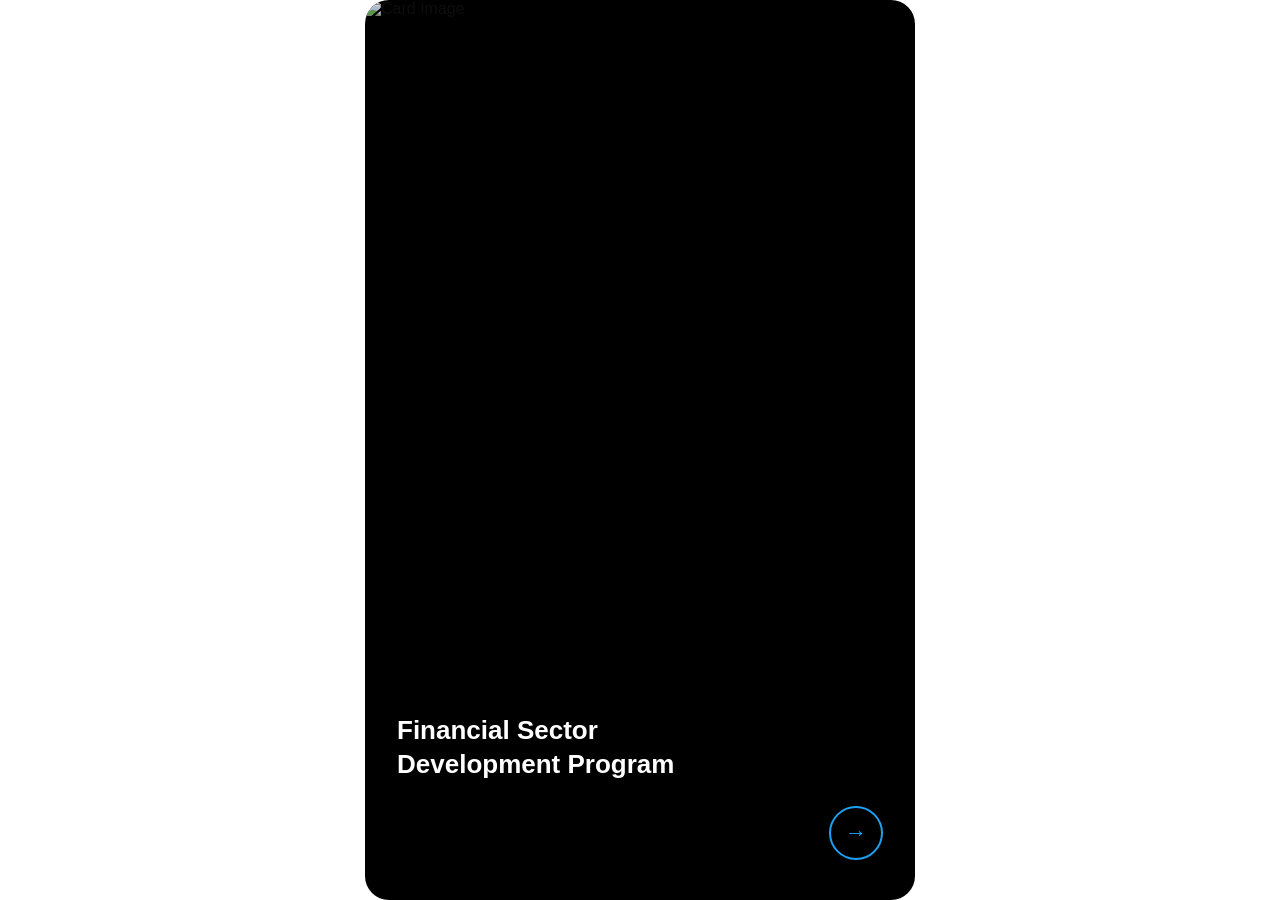
==== flip-card/index.html @ 2ab02c35 "Update and rename index.html to flip-card/index.html" ====
<!DOCTYPE html>  
<html lang="en">  
<head>  
  <meta charset="UTF-8">  
  <title>Flip Card Task</title> 
  <!-- CSS -->   
  <link rel="stylesheet" href="style.css">  
</head>  
<body>  
<div class="page-bg">  
<div class="card-wrapper">  

<input type="checkbox" id="flip" hidden>  
<div class="card">  

<!-- ================= FRONT ================= -->  
<div class="card-face card-front">  
 <img src="/image/front.jpg"alt="Card Image" class="card-image"  >  
  <div class="front-content">  
    <h2>  
  Financial Sector <br>  
  Development Program  
   </h2>  

    <label for="flip" class="arrow-btn">  
          →  
     </label>  
  </div>  
</div>  

<!-- ================= BACK ================= -->  
  <div class="card-face card-back">  

      <!-- logo -->  
<img src="/image/icon.png"alt="Logo"class="logo"  >  
 <h2>  
  Financial Sector <br>  
  Development Program  
  </h2>  

  <p>  
    The Program aims to develop a diversified and effective  
    financial sector to support the development of the  
    Saudi Arabia's economy.  
  </p>  

  <div class="back-footer">  
    <span>Read More</span>  

      <label for="flip" class="arrow-btn">  
          ←  
      </label>  
  </div>  

  </div>  

</div>  
</div>
</div>

</body> 

</html>
---- flip-card/style.css ----
* {
  margin: 0;
  padding: 0;
  box-sizing: border-box;
  font-family: Arial, sans-serif;
}

/*background image*/
.page-bg {
  min-height: 100vh;
  background-image: url("/image/background.jpg"); 
  background-size: cover;
  background-position: center;
  display: flex;
  justify-content: center;
  align-items: center;
}

/* place the card */
.card-wrapper {
  perspective: 1400px;
}

/* card*/
.card {
  width: 550px;          
  height: 900px;
  position: relative;
  transform-style: preserve-3d;
  transition: transform 0.8s ease;
}

/*Press the arrow */
#flip:checked ~ .card {
  transform: rotateY(180deg);
}

/* card faces */
.card-face {
  position: absolute;
  inset: 0;
  width: 100%;
  height: 100%;
  border-radius: 24px;
  overflow: hidden;
  backface-visibility: hidden;
}

/* ================= FRONT ================= */
.card-front {
  background: #000;
}
.card-front::after {
  content: "";
  position: none;
  inset: 0;
  background: rgba(0, 0, 0, 0.35);
}

/*image */
.card-image {
  display: block;
  width: 100%;
  height: 100%;
  object-fit: cover;
  filter: brightness(0.9) contrast(0.9) saturate(0.85);
}

/* content */
.front-content {
  position: absolute;
  bottom: 40px;
  left: 32px;
  right: 32px;
  color: #fff;
}

.front-content h2 {
  font-size: 26px;
  line-height: 1.3;
  margin-bottom: 24px;
}

/* arrow_button */
.arrow-btn {
  width: 54px;
  height: 54px;
  border: 2px solid #1da1f2;
  border-radius: 50%;
  display: flex;
  align-items: center;
  justify-content: center;
  color: #1da1f2;
  font-size: 22px;
  cursor: pointer;
  transition: 0.4s ease;
  position: relative;
}


.front-content .arrow-btn {
  margin-left: auto;
}

/* expansion */
.arrow-btn:hover {
  width: 80px;
  border-radius: 30px;
}

/* ================= BACK ================= */
.card-back {
  background: #fff;
  transform: rotateY(180deg);
  padding: 40px 32px;
  display: flex;
  flex-direction: column;
}


/* logo */
.logo {
  width: 60px;
  margin-bottom: 20px;
}

/* title back*/
.card-back h2 {
  font-size: 26px;
  color: #0b2545;
  margin-bottom: 16px;
}

/*text*/
.card-back p {
  font-size: 15px;
  color: #555;
  line-height: 1.6;
  flex-grow: 1;
}

.back-footer {
  display: flex;
  align-items: center;
  justify-content: space-between;
}

/* Read more */
.back-footer span {
  color: #1da1f2;
  font-size: 16px;
}

/*back arrow */
.card-back .arrow-btn {
  border-color: #1da1f2;
  color: #1da1f2;
}
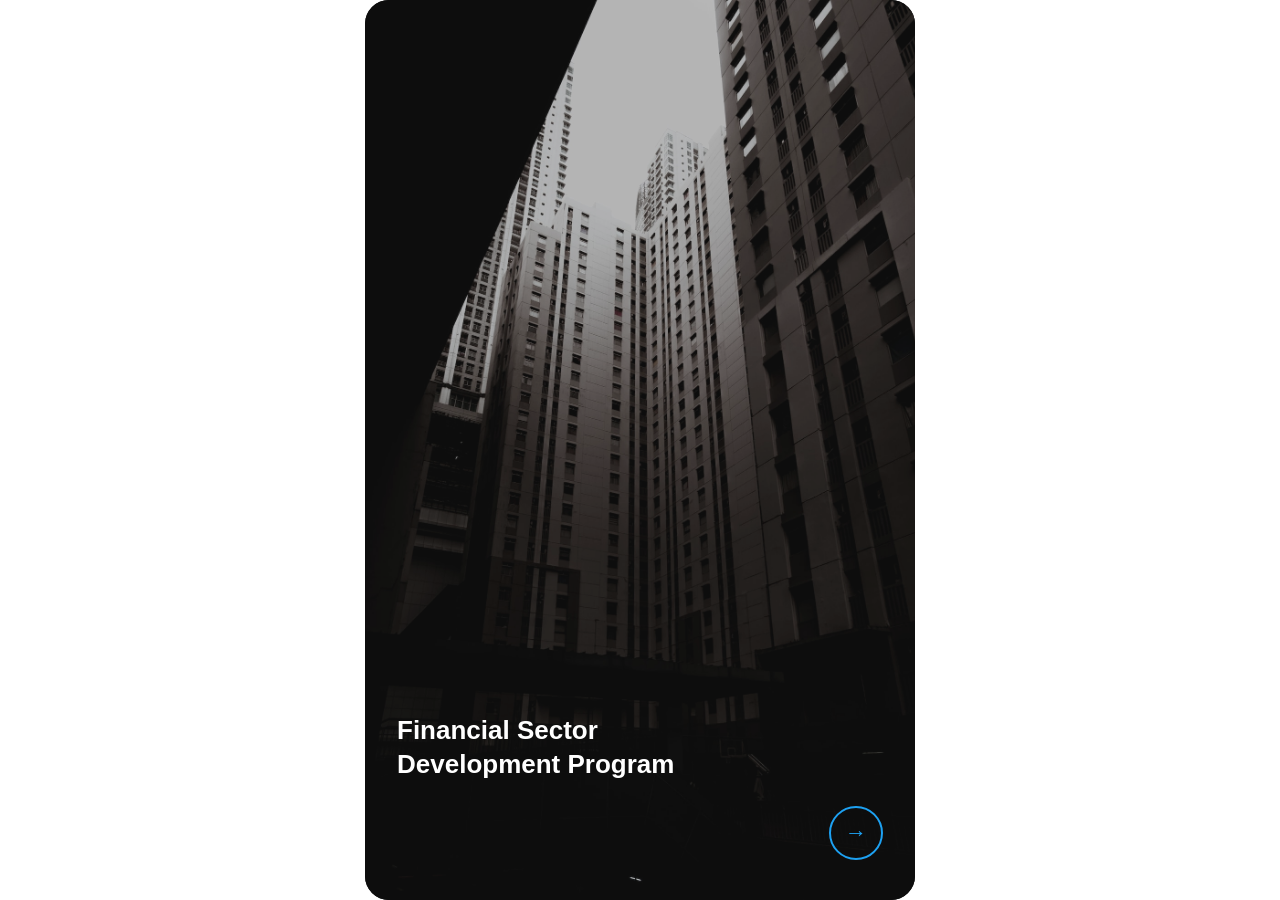
==== commit 4782b323: "Fix image paths in index.html" ====
--- a/flip-card/index.html
+++ b/flip-card/index.html
@@ -15,7 +15,7 @@
 
 <!-- ================= FRONT ================= -->  
 <div class="card-face card-front">  
- <img src="/image/front.jpg"alt="Card Image" class="card-image"  >  
+ <img src="image/front.jpg"alt="Card Image" class="card-image"  >  
   <div class="front-content">  
     <h2>  
   Financial Sector <br>  
@@ -32,7 +32,7 @@
   <div class="card-face card-back">  
 
       <!-- logo -->  
-<img src="/image/icon.png"alt="Logo"class="logo"  >  
+<img src="image/icon.png"alt="Logo"class="logo"  >  
  <h2>  
   Financial Sector <br>  
   Development Program  
